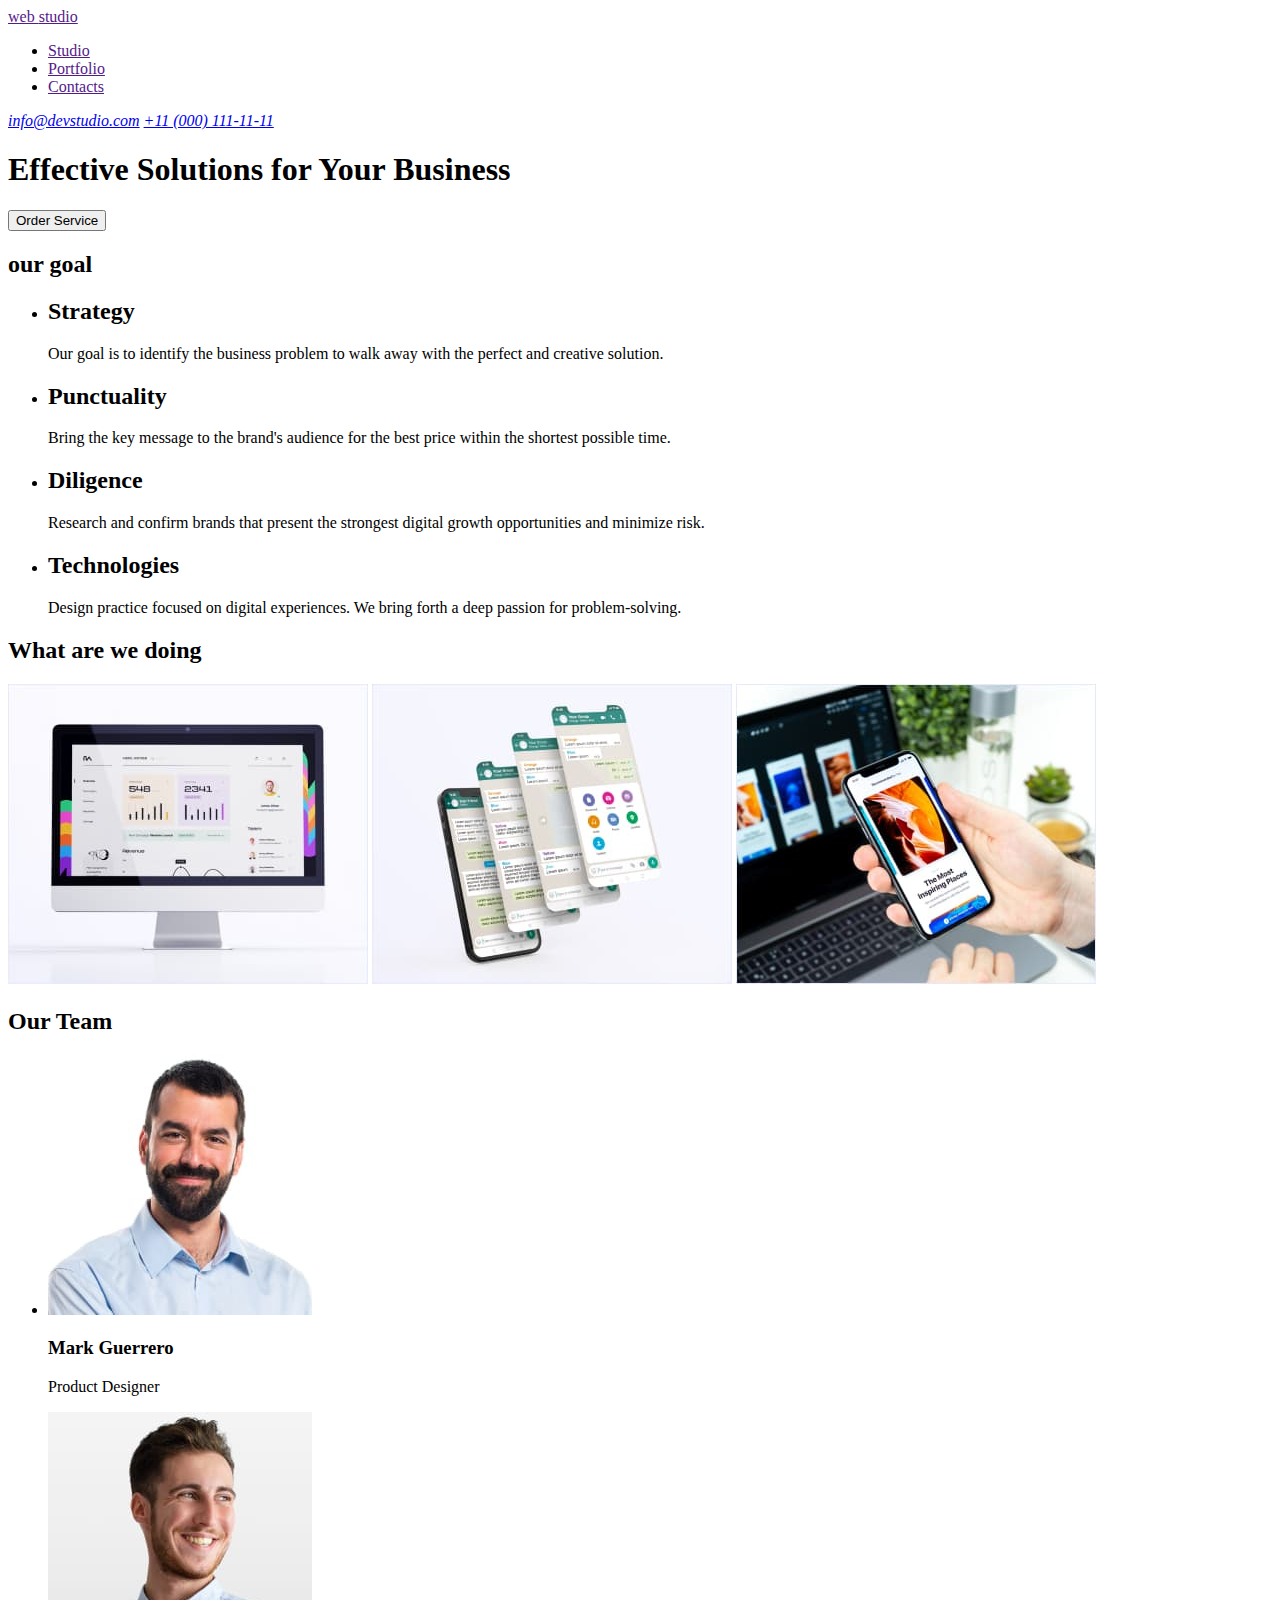
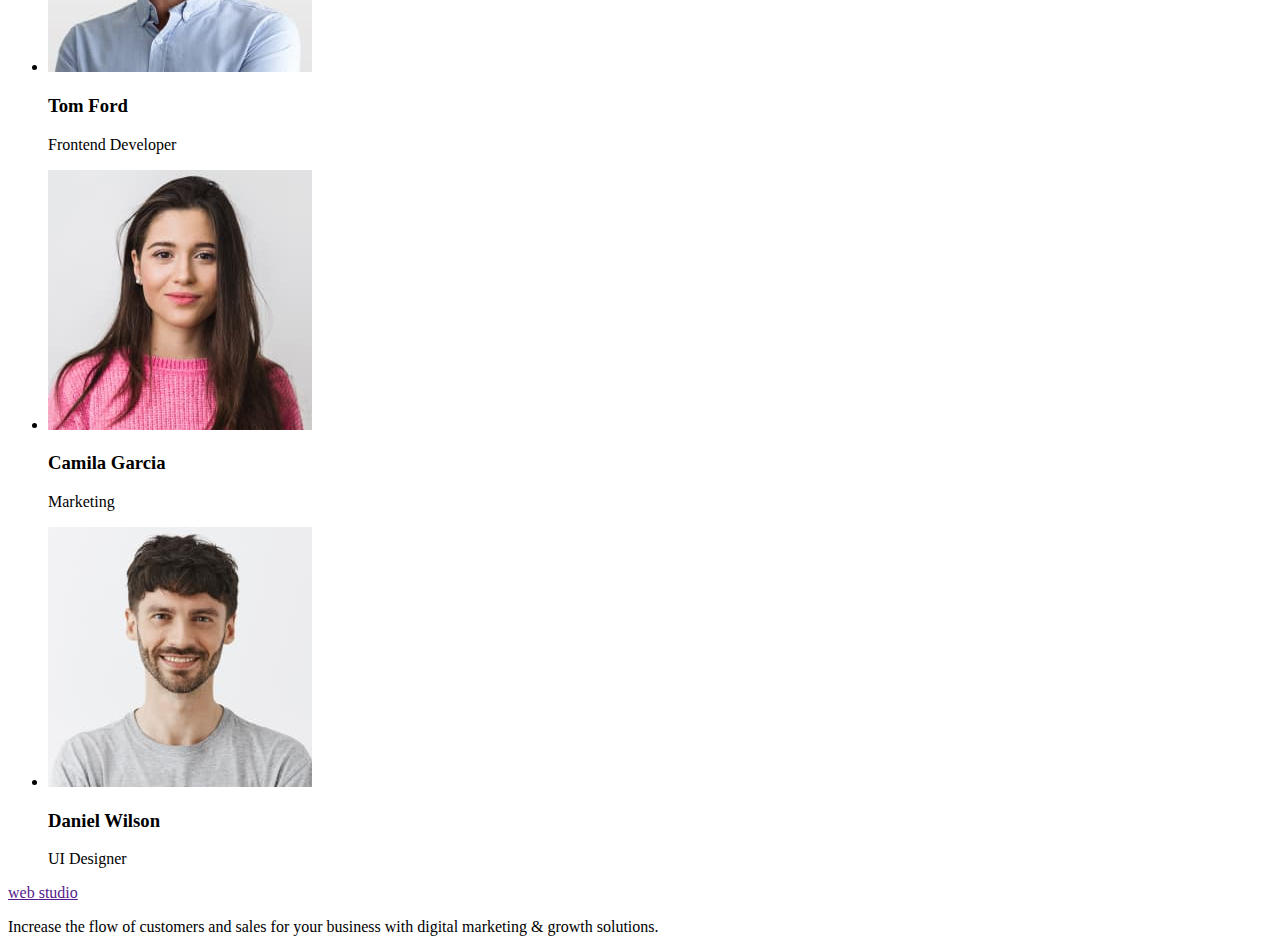
==== index.html @ f57c87e1 "Initial commit" ====
<!DOCTYPE html>
<html lang="en">

<head>
    <meta charset="UTF-8">
    <meta http-equiv="X-UA-Compatible" content="IE=edge">
    <meta name="viewport" content="width=device-width, initial-scale=1.0">
    <title>main-page</title>
</head>

<body>

    <!-- header  -->
    <header>
        <nav>
            <a href="">web <span>studio</span> </a>
            <ul>
                <li> <a href="">Studio</a> </li>
                <li> <a href="">Portfolio</a> </li>
                <li> <a href="">Contacts</a> </li>
            </ul>
        </nav>
        <address>
            <a href="mailto:info@devstudio.com">info@devstudio.com</a>
            <a href="tel:+11(000)111-11-11">+11 (000) 111-11-11</a>
        </address>

    </header>
    <main>

        <!-- section-banner -->
        <section>
            <h1>Effective Solutions
                for Your Business</h1>
            <button type="button">Order Service</button>
        </section>

        <!-- section our goal  -->
        <section>
            <h2>our goal</h2>
            <ul>
                <li>
                    <h2>Strategy</h2>
                    <p>Our goal is to identify the business
                        problem to walk away with the perfect and creative solution.</p>
                </li>
                <li>
                    <h2>Punctuality</h2>
                    <p>Bring the key message to the brand's audience for the best price within the shortest possible
                        time.
                    </p>
                </li>
                <li>
                    <h2>Diligence</h2>
                    <p>Research and confirm brands that present the strongest digital growth opportunities and minimize
                        risk.</p>
                </li>
                <li>
                    <h2>Technologies</h2>
                    <p>Design practice focused on digital experiences. We bring forth a deep passion for
                        problem-solving.
                    </p>
                </li>

            </ul>

        </section>

        <!-- What are we doing -->
        <section>
            <h2>What are we doing</h2>
            <img src="./img/main-page/img-1.jpg" alt="screen">
            <img src="./img/main-page/img-2.jpg" alt="application">
            <img src="./img/main-page/img-3.jpg" alt="phone">

        </section>


        <!-- Our Team -->
        <section>
            <h2>Our Team</h2> <!-- этого тэга нет в макете -->
            <ul>
                <li>
                    <img src="./img/main-page/employee-1.jpg" alt="employee" width="264" height="260">
                    <h3>Mark Guerrero</h3>
                    <p>Product Designer</p>
                </li>
                <li>
                    <img src="./img/main-page/employee-2.jpg" alt="employee" width="264" height="260">
                    <h3>Tom Ford</h3>
                    <p>Frontend Developer</p>
                </li>
                <li>
                    <img src="./img/main-page/employee-3.jpg" alt="employee" width="264" height="260">
                    <h3>Camila Garcia</h3>
                    <p>Marketing</p>
                </li>
                <li>
                    <img src="./img/main-page/employee-4.jpg" alt="employee" width="264" height="260">
                    <h3>Daniel Wilson</h3>
                    <p>UI Designer</p>
                </li>
            </ul>
        </section>
    </main>

    <!-- footer -->
    <footer>
        <a href="">web <span>studio</span> </a>
        <p>Increase the flow of customers and sales for your business with digital marketing & growth solutions.</p>
    </footer>

</body>

</html>
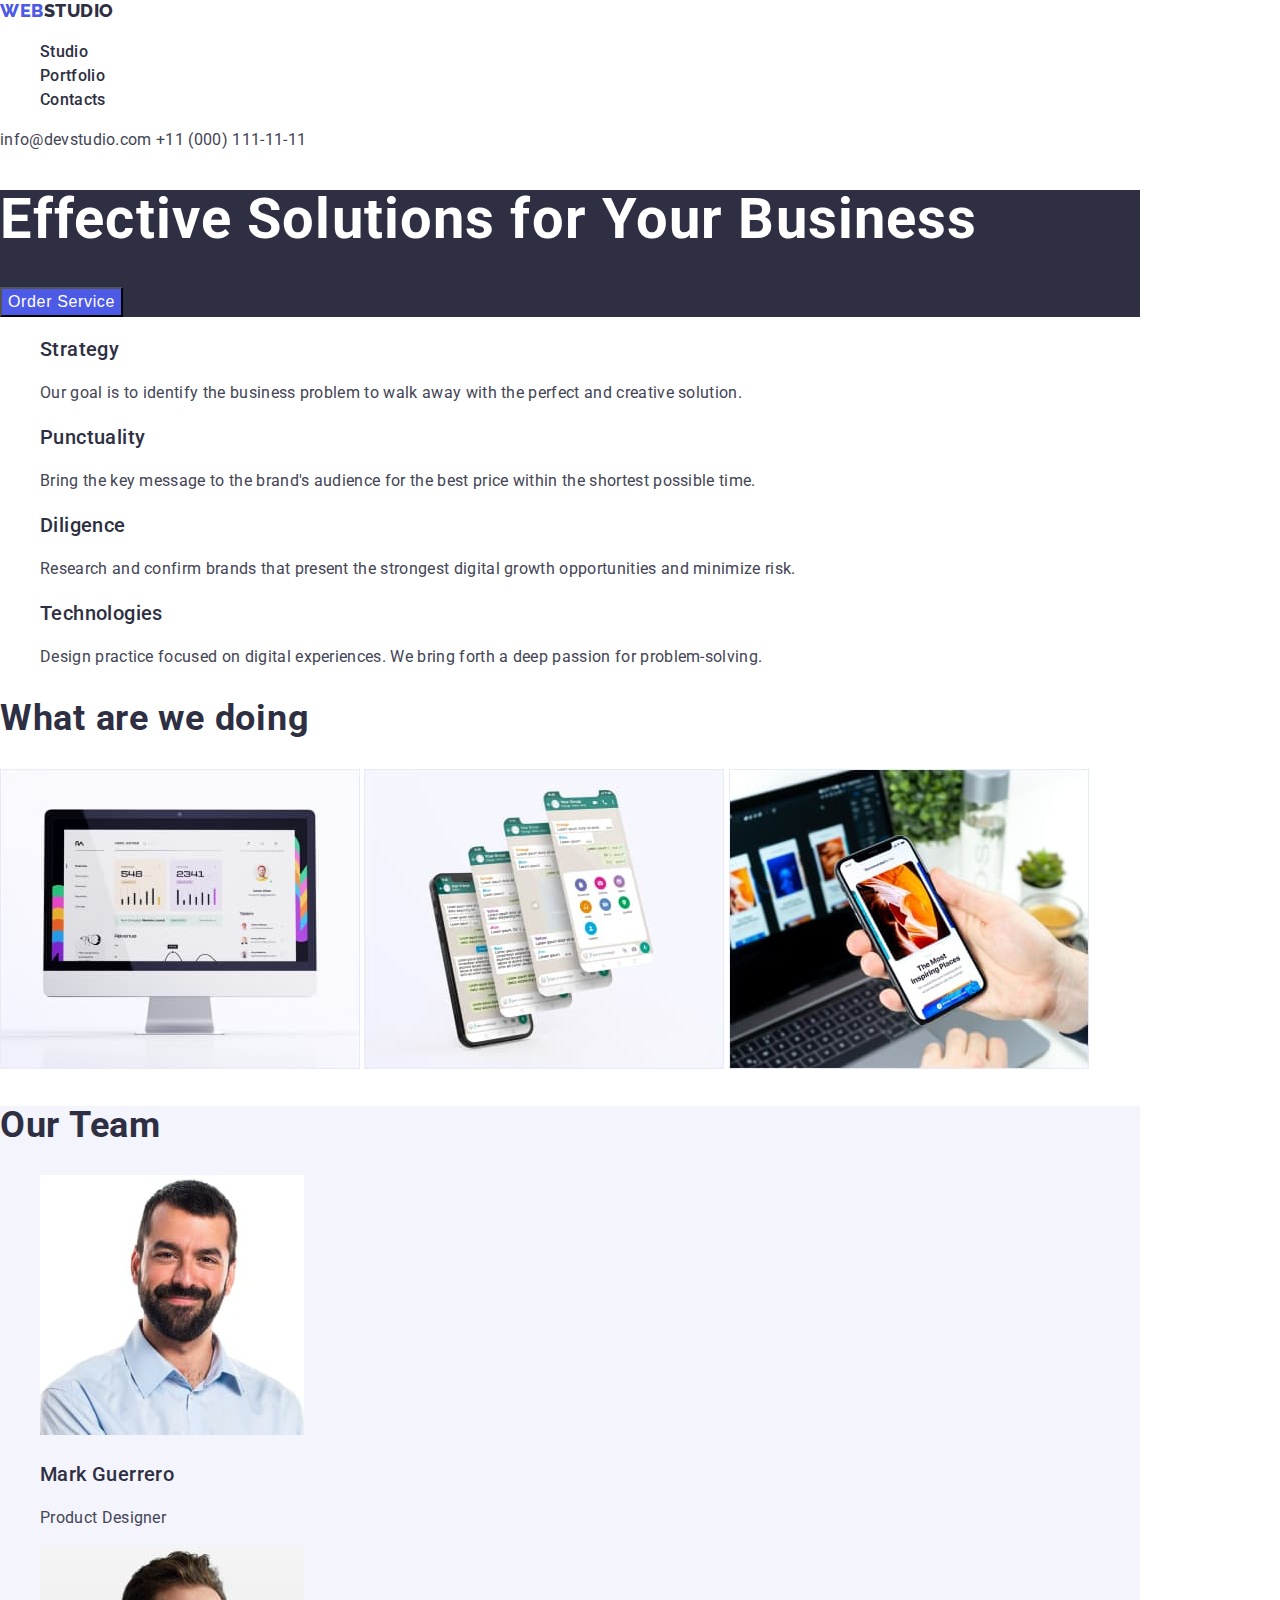
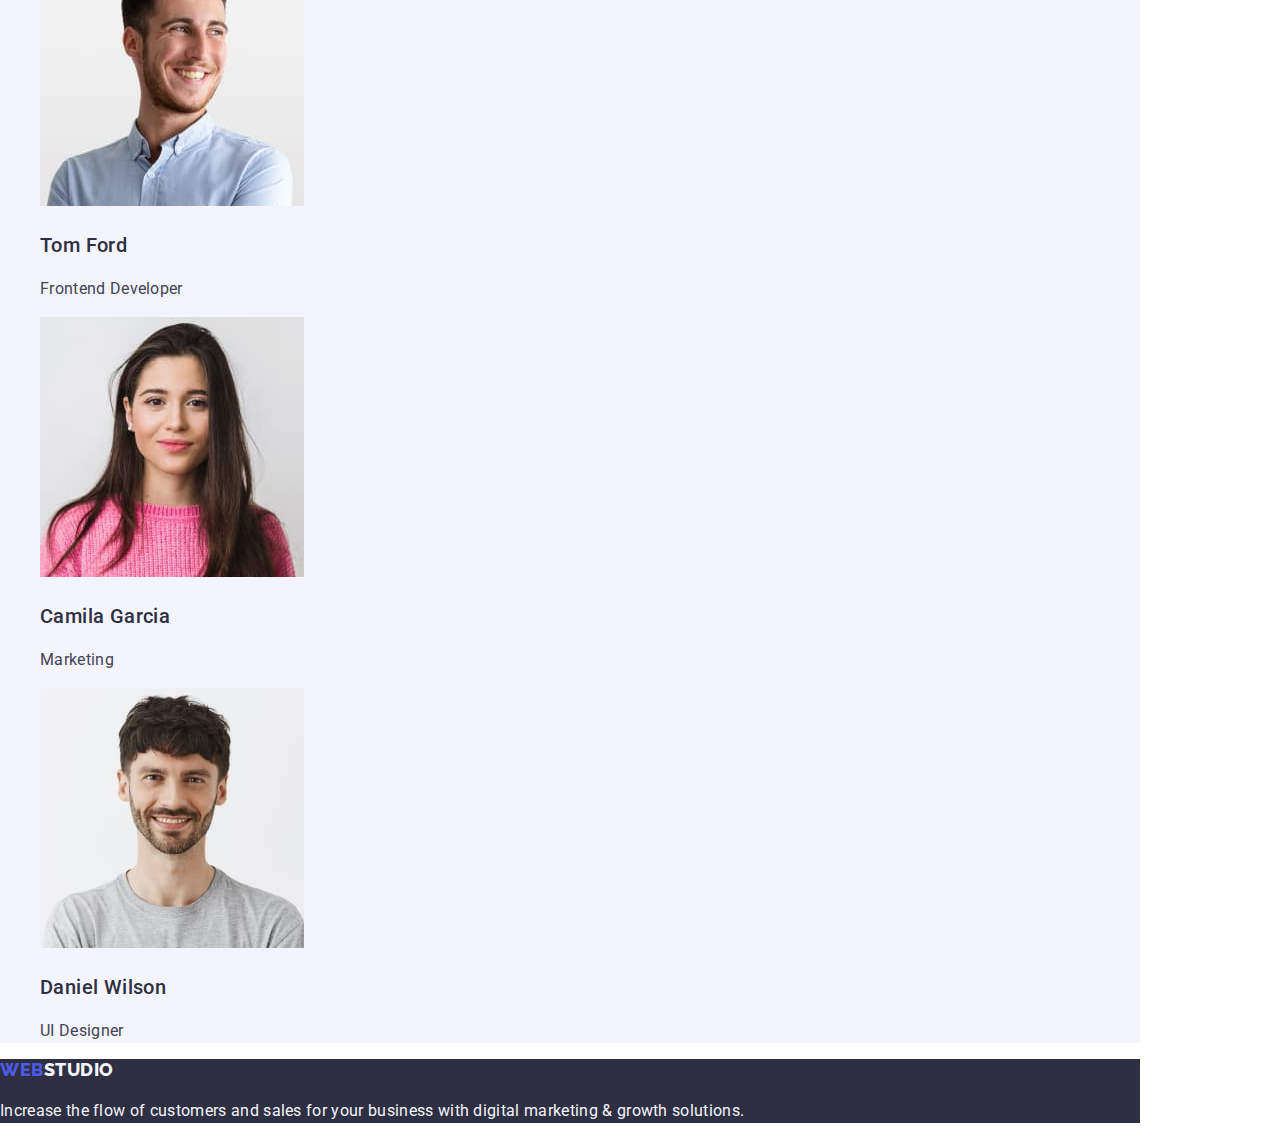
==== commit 63cc6b64: "Составление классов. Настройка цвета и шрифта" ====
--- a/index.html
+++ b/index.html
@@ -5,6 +5,11 @@
     <meta charset="UTF-8">
     <meta http-equiv="X-UA-Compatible" content="IE=edge">
     <meta name="viewport" content="width=device-width, initial-scale=1.0">
+    <link rel="stylesheet" href="./style.css">
+    <link
+        href="https://fonts.googleapis.com/css2?family=Raleway:wght@800&family=Roboto:wght@400;500;700;900&display=swap"
+        rel="stylesheet">
+
     <title>main-page</title>
 </head>
 
@@ -13,91 +18,84 @@
     <!-- header  -->
     <header>
         <nav>
-            <a href="">web <span>studio</span> </a>
-            <ul>
-                <li> <a href="">Studio</a> </li>
-                <li> <a href="">Portfolio</a> </li>
-                <li> <a href="">Contacts</a> </li>
+            <a href="" class="accent-text-color list logo ">web<span class="heading-color">studio</span> </a>
+            <ul class="list">
+                <li> <a href="" class="heading-color list nav">Studio</a> </li>
+                <li> <a href="" class="heading-color list nav">Portfolio</a> </li>
+                <li> <a href="" class="heading-color list nav">Contacts</a> </li>
             </ul>
         </nav>
         <address>
-            <a href="mailto:info@devstudio.com">info@devstudio.com</a>
-            <a href="tel:+11(000)111-11-11">+11 (000) 111-11-11</a>
+            <a href="mailto:info@devstudio.com" class="list address">info@devstudio.com</a>
+            <a href="tel:+11(000)111-11-11" class="list address">+11 (000) 111-11-11</a>
         </address>
 
     </header>
     <main>
 
         <!-- section-banner -->
-        <section>
-            <h1>Effective Solutions
+        <section class="main-bcg">
+            <h1 class="caption">Effective Solutions
                 for Your Business</h1>
-            <button type="button">Order Service</button>
+            <button type="button" class="accent-bcg-color btn-text-correction">Order Service</button>
         </section>
 
         <!-- section our goal  -->
         <section>
-            <h2>our goal</h2>
-            <ul>
+            <h2 hidden class="title">Our goal</h2> <!-- этого тэга нет в макете -->
+            <ul class="list">
                 <li>
-                    <h2>Strategy</h2>
+                    <h3 class="heading-color subtitle  ">Strategy</h3>
                     <p>Our goal is to identify the business
                         problem to walk away with the perfect and creative solution.</p>
                 </li>
                 <li>
-                    <h2>Punctuality</h2>
+                    <h3 class="heading-color  subtitle ">Punctuality</h3>
                     <p>Bring the key message to the brand's audience for the best price within the shortest possible
                         time.
                     </p>
                 </li>
                 <li>
-                    <h2>Diligence</h2>
+                    <h3 class="heading-color subtitle  ">Diligence</h3>
                     <p>Research and confirm brands that present the strongest digital growth opportunities and minimize
                         risk.</p>
                 </li>
                 <li>
-                    <h2>Technologies</h2>
+                    <h3 class="heading-color subtitle  ">Technologies</h3>
                     <p>Design practice focused on digital experiences. We bring forth a deep passion for
                         problem-solving.
                     </p>
                 </li>
 
             </ul>
-
-        </section>
-
-        <!-- What are we doing -->
-        <section>
-            <h2>What are we doing</h2>
+            <h2 class="heading-color title ">What are we doing</h2>
             <img src="./img/main-page/img-1.jpg" alt="screen">
             <img src="./img/main-page/img-2.jpg" alt="application">
             <img src="./img/main-page/img-3.jpg" alt="phone">
-
         </section>
 
-
         <!-- Our Team -->
-        <section>
-            <h2>Our Team</h2> <!-- этого тэга нет в макете -->
-            <ul>
+        <section class="section-bcg-color">
+            <h2 class="heading-color title ">Our Team</h2> <!-- этого тэга нет в макете -->
+            <ul class="list">
                 <li>
                     <img src="./img/main-page/employee-1.jpg" alt="employee" width="264" height="260">
-                    <h3>Mark Guerrero</h3>
+                    <h3 class="heading-color subtitle ">Mark Guerrero</h3>
                     <p>Product Designer</p>
                 </li>
                 <li>
                     <img src="./img/main-page/employee-2.jpg" alt="employee" width="264" height="260">
-                    <h3>Tom Ford</h3>
+                    <h3 class="heading-color subtitle ">Tom Ford</h3>
                     <p>Frontend Developer</p>
                 </li>
                 <li>
                     <img src="./img/main-page/employee-3.jpg" alt="employee" width="264" height="260">
-                    <h3>Camila Garcia</h3>
+                    <h3 class="heading-color subtitle ">Camila Garcia</h3>
                     <p>Marketing</p>
                 </li>
                 <li>
                     <img src="./img/main-page/employee-4.jpg" alt="employee" width="264" height="260">
-                    <h3>Daniel Wilson</h3>
+                    <h3 class="heading-color subtitle ">Daniel Wilson</h3>
                     <p>UI Designer</p>
                 </li>
             </ul>
@@ -105,8 +103,8 @@
     </main>
 
     <!-- footer -->
-    <footer>
-        <a href="">web <span>studio</span> </a>
+    <footer class="footer-color main-bcg">
+        <a href="" class="accent-text-color list logo">web<span class="footer-color">studio</span> </a>
         <p>Increase the flow of customers and sales for your business with digital marketing & growth solutions.</p>
     </footer>
 
--- a/style.css
+++ b/style.css
@@ -0,0 +1,118 @@
+:root {
+    --accent: #4D5AE5;
+    --text-footer: #F4F4FD;
+    --section-bcg-color: #F4F4FD;
+    --text: #434455;
+    --heading-color: #2E2F42;
+
+}
+
+body {
+    margin: 0;
+    padding: 0;
+    color: var(--text);
+    font-family: Roboto, sans-serif;
+    font-weight: 400;
+    font-size: 16px;
+    line-height: 1.5;
+    letter-spacing: 0.02em;
+
+}
+
+
+.list {
+    list-style: none;
+    text-decoration: none;
+}
+
+/* color-correction  ↓↓↓ */
+.accent-text-color {
+    color: var(--accent);
+}
+
+.accent-bcg-color {
+    background-color: var(--accent);
+    color: #ffffff;
+}
+
+.address {
+    color: var(--text);
+}
+
+.heading-color {
+    color: var(--heading-color);
+}
+
+.caption {
+    color: #ffffff;
+}
+
+.main-bcg {
+    width: 1140px;
+    background-color: var(--heading-color);
+}
+
+.section-bcg-color {
+    background-color: var(--section-bcg-color);
+    width: 1140px;
+}
+
+.footer-color {
+    color: var(--text-footer);
+}
+
+/* text-correction ↓↓↓ */
+
+.logo {
+    font-family: 'Raleway';
+    text-transform: uppercase;
+    letter-spacing: 0.03em;
+    font-weight: 800;
+    font-size: 18px;
+    line-height: 1.5px;
+
+}
+
+.nav {
+    letter-spacing: 0.02em;
+    font-weight: 500;
+    font-size: 16px;
+    line-height: 1.5;
+}
+
+.address {
+    font-style: normal;
+    font-weight: 400;
+    font-size: 16px;
+    line-height: 1.5;
+    letter-spacing: 0.02em;
+}
+
+.caption {
+    font-weight: 700;
+    font-size: 56px;
+    line-height: 1.07;
+    letter-spacing: 0.02em;
+
+}
+
+.btn-text-correction {
+    font-weight: 500;
+    font-size: 16px;
+    line-height: 1.5;
+    letter-spacing: 0.04em;
+}
+
+.title {
+    font-weight: 700;
+    font-size: 36px;
+    line-height: 1.11;
+    letter-spacing: 0.02em;
+}
+
+.subtitle {
+    font-weight: 500;
+    font-size: 20px;
+    line-height: 1.2;
+    letter-spacing: 0.02em;
+}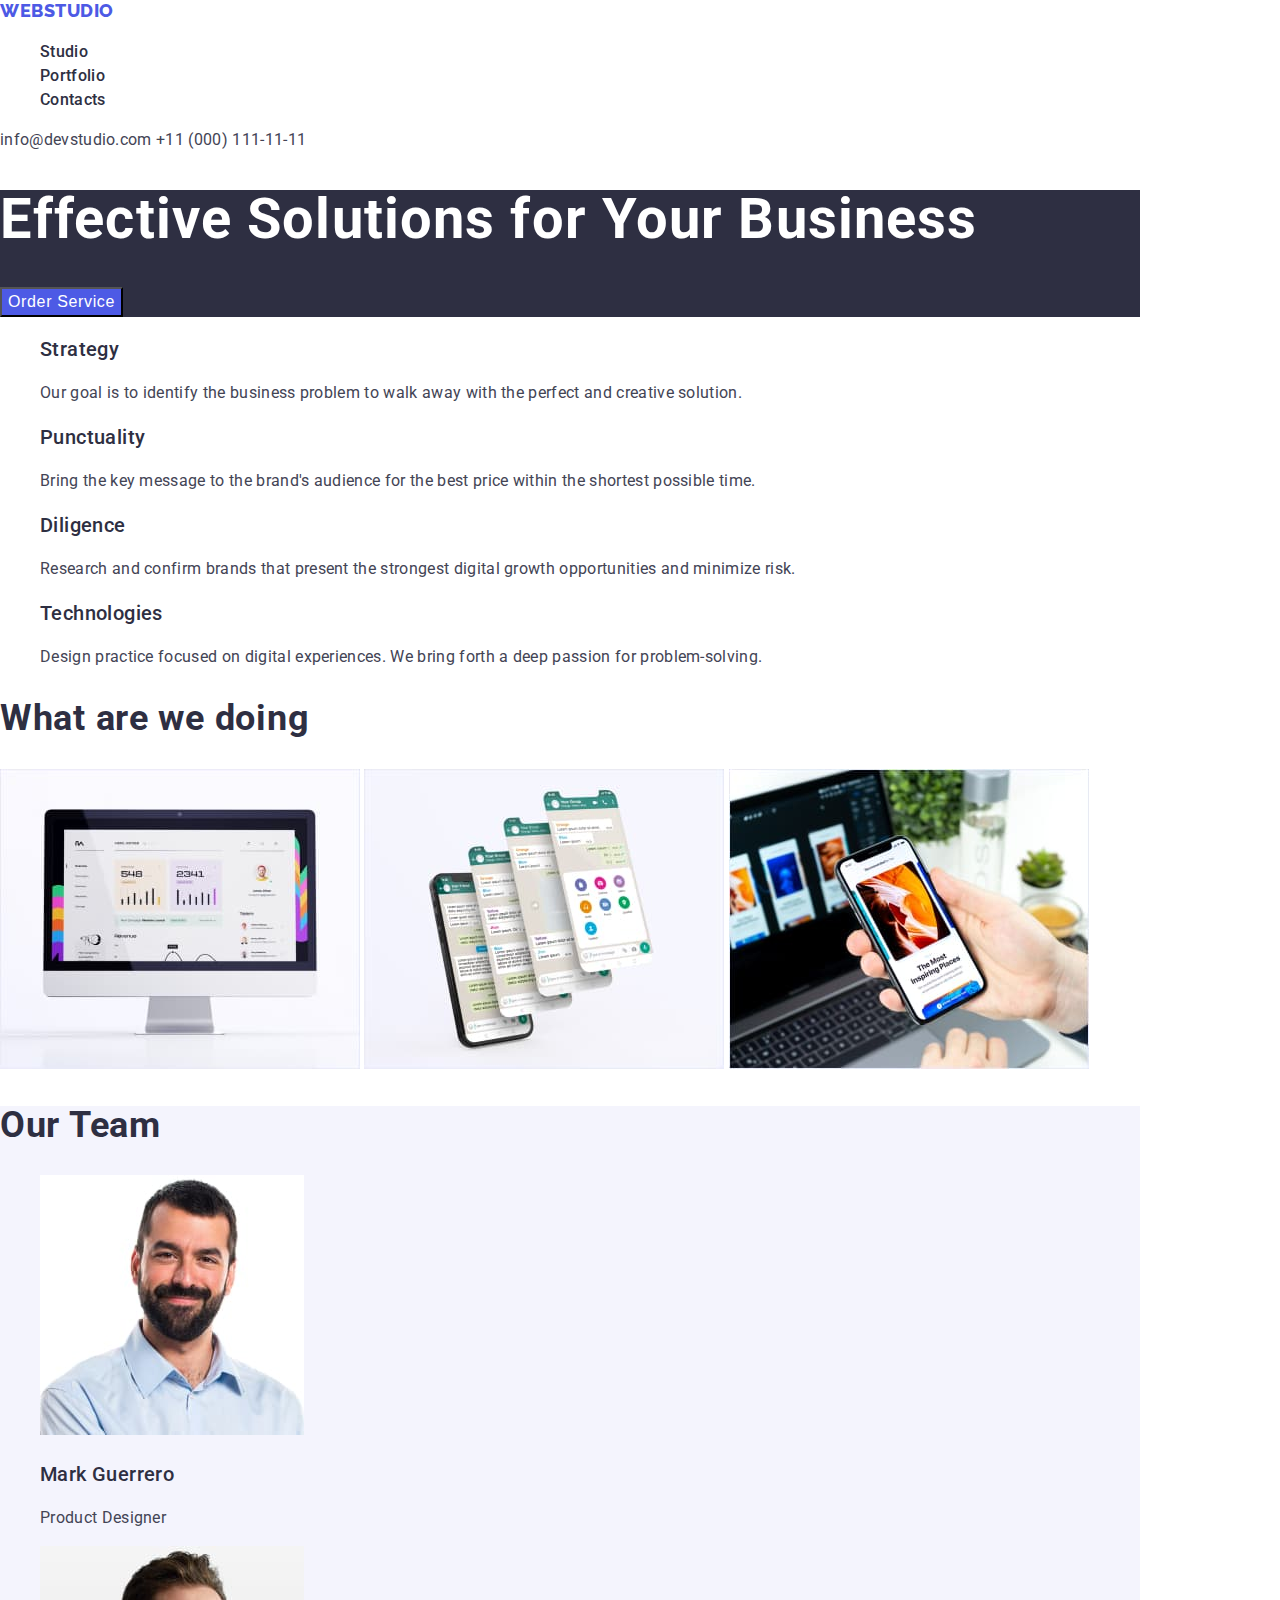
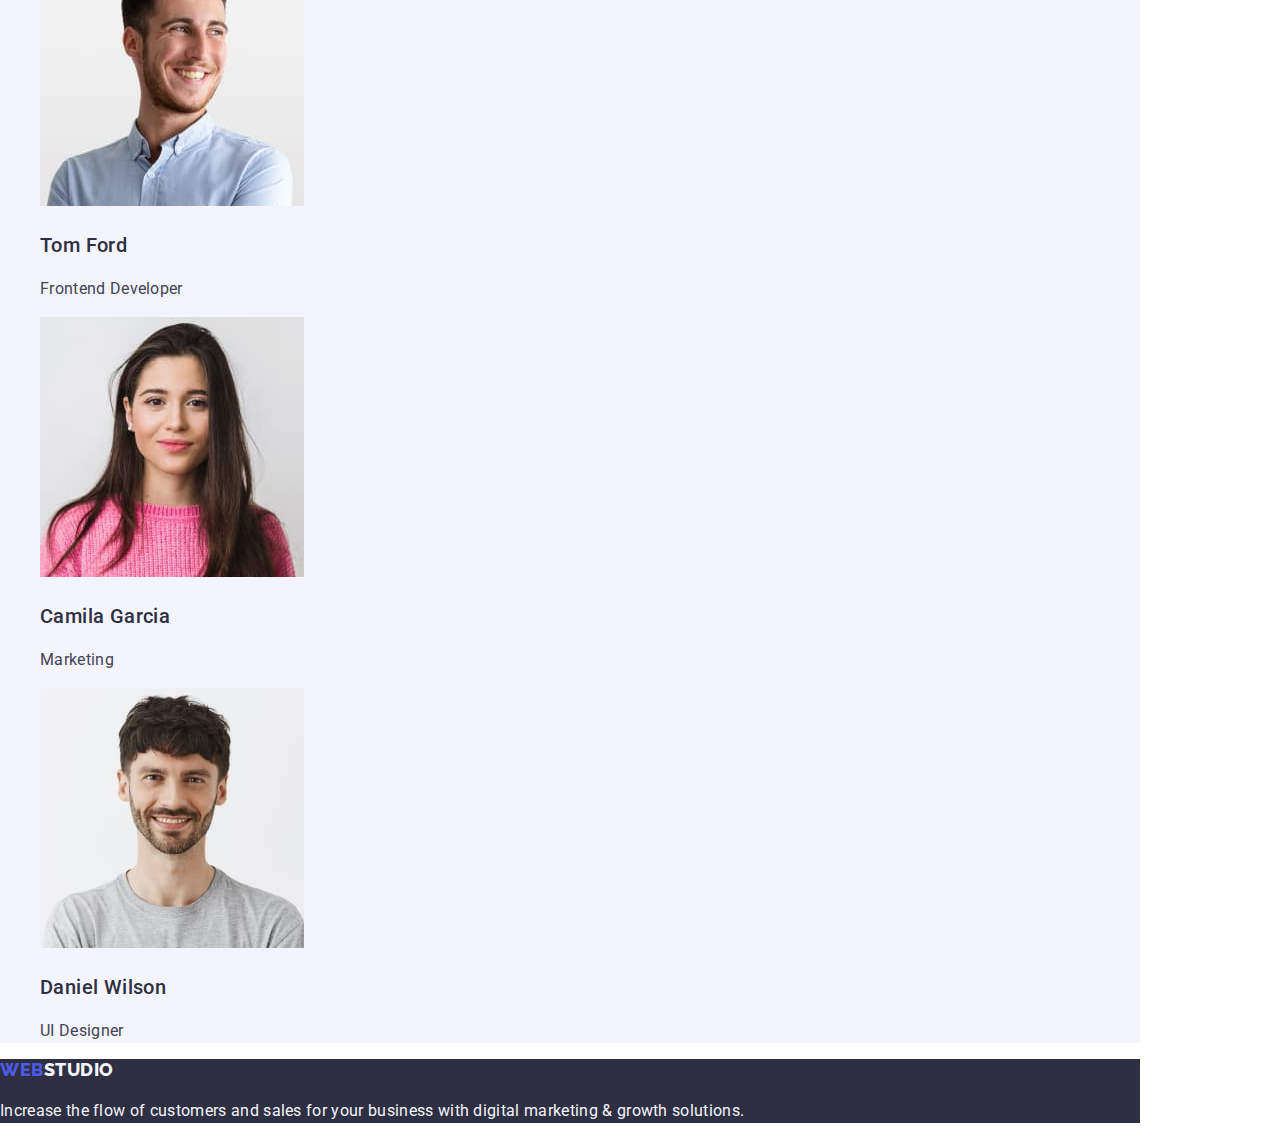
==== commit b7bdb750: "загрузка maine-page" ====
--- a/index.html
+++ b/index.html
@@ -18,10 +18,10 @@
     <!-- header  -->
     <header>
         <nav>
-            <a href="" class="accent-text-color list logo ">web<span class="heading-color">studio</span> </a>
+            <a href="" class="accent-text-color list logo ">WebStudio</a>
             <ul class="list">
                 <li> <a href="" class="heading-color list nav">Studio</a> </li>
-                <li> <a href="" class="heading-color list nav">Portfolio</a> </li>
+                <li> <a href="./portfolio.html" target="_blank" class="heading-color list nav">Portfolio</a> </li>
                 <li> <a href="" class="heading-color list nav">Contacts</a> </li>
             </ul>
         </nav>
@@ -69,9 +69,9 @@
 
             </ul>
             <h2 class="heading-color title ">What are we doing</h2>
-            <img src="./img/main-page/img-1.jpg" alt="screen">
-            <img src="./img/main-page/img-2.jpg" alt="application">
-            <img src="./img/main-page/img-3.jpg" alt="phone">
+            <img src="./images/main-page/img-1.jpg" alt="screen">
+            <img src="./images/main-page/img-2.jpg" alt="application">
+            <img src="./images/main-page/img-3.jpg" alt="phone">
         </section>
 
         <!-- Our Team -->
@@ -79,22 +79,22 @@
             <h2 class="heading-color title ">Our Team</h2> <!-- этого тэга нет в макете -->
             <ul class="list">
                 <li>
-                    <img src="./img/main-page/employee-1.jpg" alt="employee" width="264" height="260">
+                    <img src="./images/main-page/employee-1.jpg" alt="employee" width="264" height="260">
                     <h3 class="heading-color subtitle ">Mark Guerrero</h3>
                     <p>Product Designer</p>
                 </li>
                 <li>
-                    <img src="./img/main-page/employee-2.jpg" alt="employee" width="264" height="260">
+                    <img src="./images/main-page/employee-2.jpg" alt="employee" width="264" height="260">
                     <h3 class="heading-color subtitle ">Tom Ford</h3>
                     <p>Frontend Developer</p>
                 </li>
                 <li>
-                    <img src="./img/main-page/employee-3.jpg" alt="employee" width="264" height="260">
+                    <img src="./images/main-page/employee-3.jpg" alt="employee" width="264" height="260">
                     <h3 class="heading-color subtitle ">Camila Garcia</h3>
                     <p>Marketing</p>
                 </li>
                 <li>
-                    <img src="./img/main-page/employee-4.jpg" alt="employee" width="264" height="260">
+                    <img src="./images/main-page/employee-4.jpg" alt="employee" width="264" height="260">
                     <h3 class="heading-color subtitle ">Daniel Wilson</h3>
                     <p>UI Designer</p>
                 </li>
--- a/style.css
+++ b/style.css
@@ -4,7 +4,8 @@
     --section-bcg-color: #F4F4FD;
     --text: #434455;
     --heading-color: #2E2F42;
-
+    --button-color: #4D5AE5;
+    --border-color: #E7E9FC;
 }
 
 body {
@@ -25,7 +26,7 @@
     text-decoration: none;
 }
 
-/* color-correction  ↓↓↓ */
+/* color-correction    ↓↓↓ */
 .accent-text-color {
     color: var(--accent);
 }
@@ -60,6 +61,8 @@
 .footer-color {
     color: var(--text-footer);
 }
+
+
 
 /* text-correction ↓↓↓ */
 
@@ -115,4 +118,35 @@
     font-size: 20px;
     line-height: 1.2;
     letter-spacing: 0.02em;
+}
+
+
+
+/* portfolio color decaration  */
+.button-bcg {
+    background-color: var(--button-color);
+    color: #ffffff;
+    border: none;
+    cursor: pointer;
+}
+
+.button-color {
+    color: var(--button-color);
+    background-color: var(--section-bcg-color);
+    border: 1px var(--border-color);
+    cursor: pointer;
+}
+
+.button-color:hover {
+    background-color: var(--button-color);
+    color: #ffffff;
+    cursor: pointer;
+}
+
+.button-color:focus {
+    outline: 1px solid var(--button-color);
+}
+
+.button-bcg:focus {
+    outline: 1px solid var(--button-color)
 }